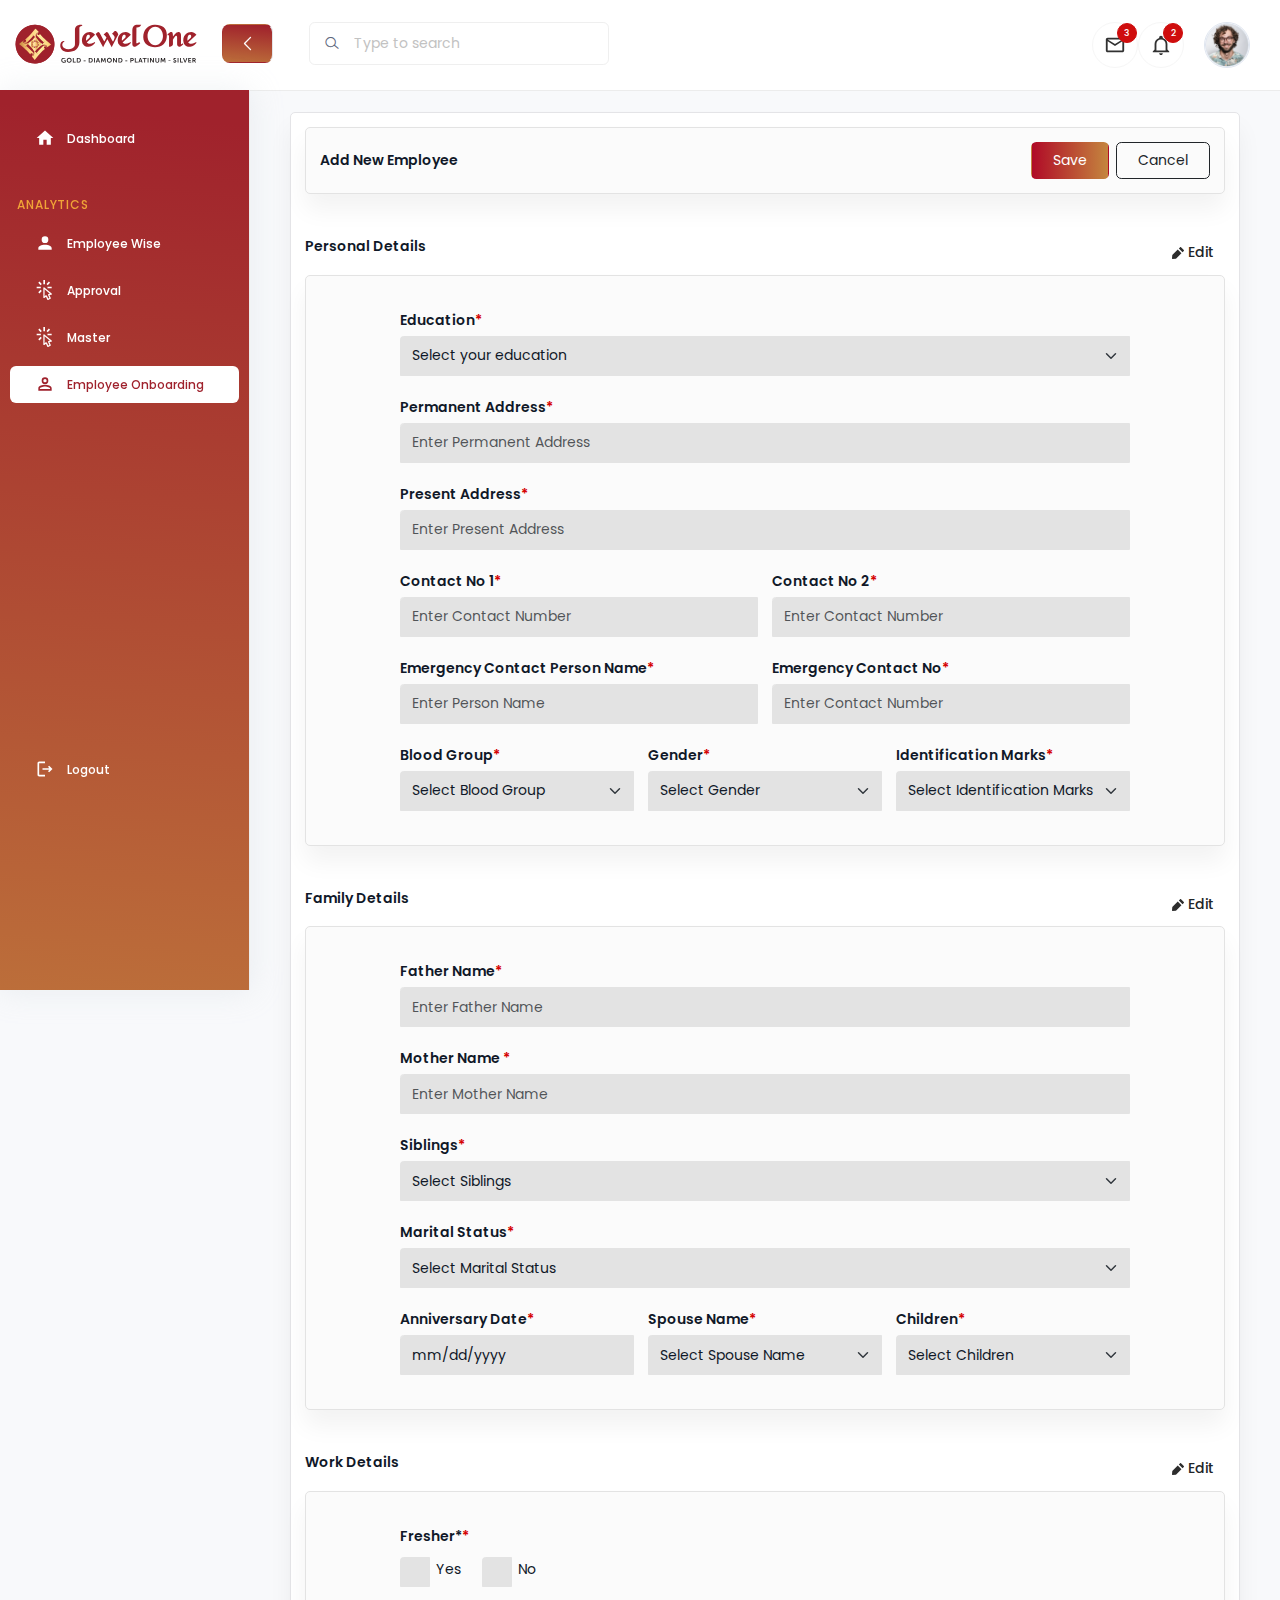
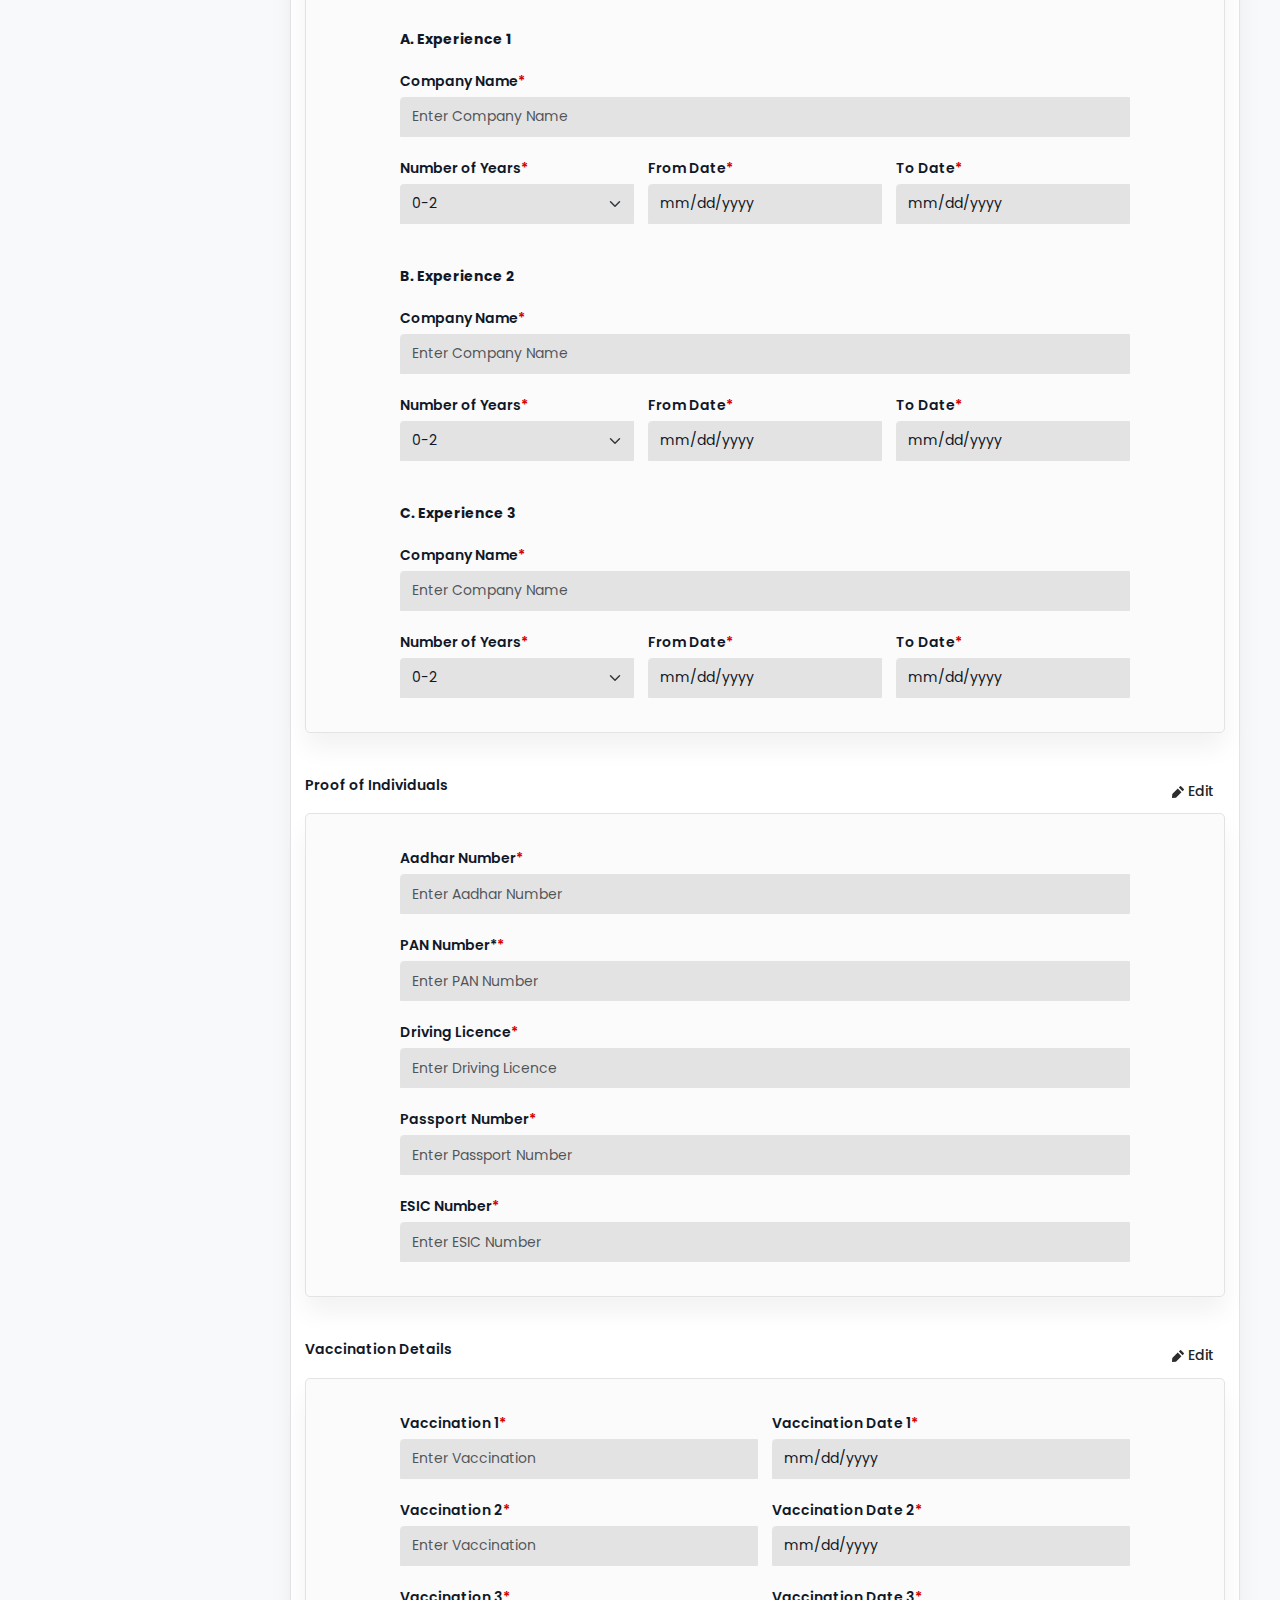
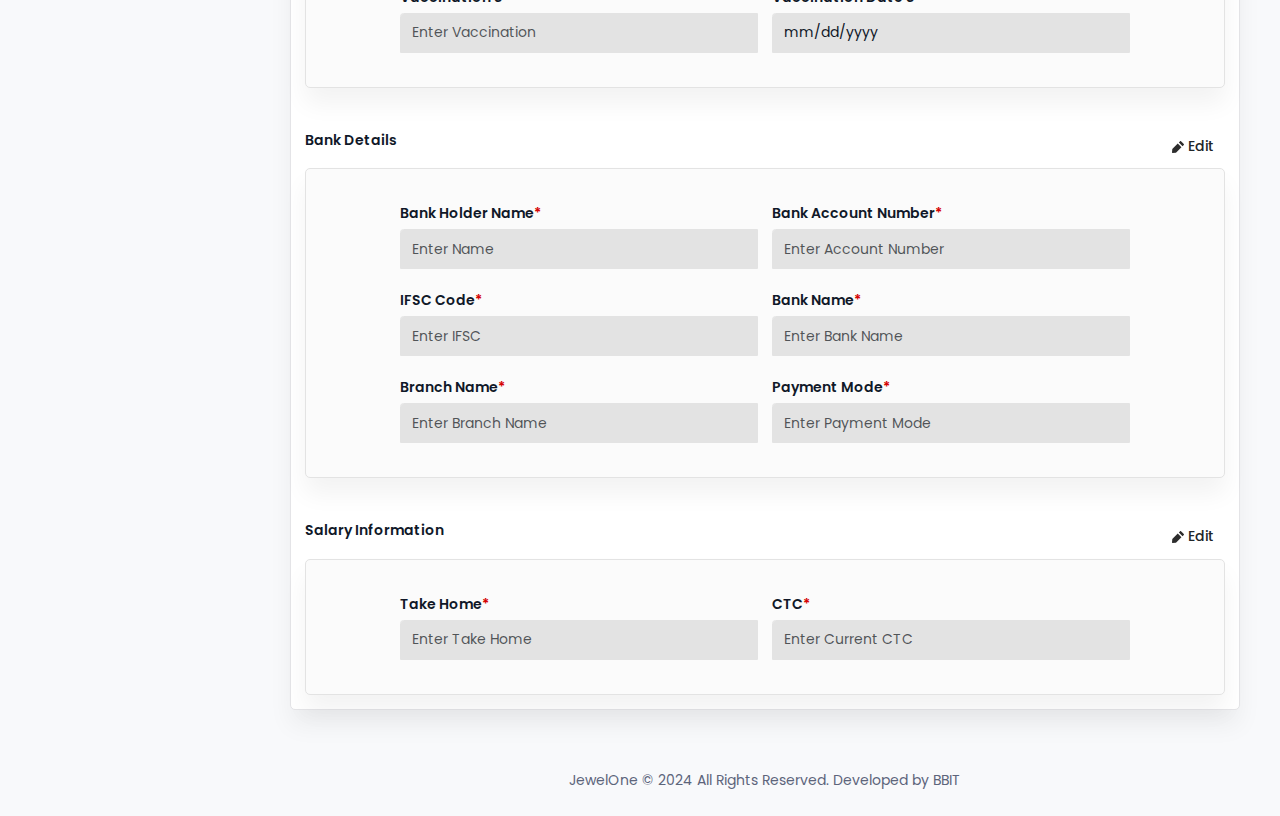
==== add-new-employee.html @ ff2cef88 "added new page" ====
<!DOCTYPE html>
<html lang="en">
  <head>
    <meta charset="UTF-8" />
    <meta http-equiv="X-UA-Compatible" content="IE=edge" />
    <meta name="viewport" content="width=device-width, initial-scale=1.0" />
    <link
      rel="shortcut icon"
      href="assets/images/favicon.svg"
      type="image/x-icon"
    />
    <title>Add New Employee | Attendance Dashboard</title>

    <!-- ========== All CSS files linkup ========= -->
    <link rel="stylesheet" href="assets/css/bootstrap.min.css" />
    <link
      rel="stylesheet"
      href="assets/css/lineicons.css"
      rel="stylesheet"
      type="text/css"
    />
    <link
      rel="stylesheet"
      href="assets/css/materialdesignicons.min.css"
      rel="stylesheet"
      type="text/css"
    />
    <link rel="stylesheet" href="assets/css/fullcalendar.css" />
    <link rel="stylesheet" href="assets/css/fullcalendar.css" />
    <link rel="stylesheet" href="assets/css/main.css" />
    <link rel="stylesheet" href="assets/css/custom.css" />
    <link
      rel="stylesheet"
      href="https://cdn.datatables.net/2.0.3/css/dataTables.dataTables.css"
    />
  </head>
  <body>
    <!-- ======== Preloader =========== -->
    <div id="preloader">
      <div class="spinner"></div>
    </div>
    <!-- ======== Preloader =========== -->

    <!-- ======== sidebar-nav start =========== -->
    <aside class="sidebar-nav-wrapper">
      <nav class="sidebar-nav">
        <ul>
          <li class="nav-item">
            <a href="index.html">
              <span class="icon">
                <svg
                  width="20"
                  height="20"
                  xmlns="http://www.w3.org/2000/svg"
                  viewBox="0 0 24 24"
                >
                  <title>home</title>
                  <path d="M10,20V14H14V20H19V12H22L12,3L2,12H5V20H10Z" />
                </svg>
              </span>
              <span class="text">Dashboard</span>
            </a>
          </li>

          <li class="nav-item">
            <span class="text ms-2 sidebar-link-text">Analytics</span>
          </li>

          <li class="nav-item">
            <a href="settings.html">
              <span class="icon">
                <svg
                  width="20"
                  height="20"
                  xmlns="http://www.w3.org/2000/svg"
                  viewBox="0 0 24 24"
                >
                  <title>account</title>
                  <path
                    d="M12,4A4,4 0 0,1 16,8A4,4 0 0,1 12,12A4,4 0 0,1 8,8A4,4 0 0,1 12,4M12,14C16.42,14 20,15.79 20,18V20H4V18C4,15.79 7.58,14 12,14Z"
                  />
                </svg>
              </span>
              <span class="text">Employee Wise</span>
            </a>
          </li>

          <li class="nav-item">
            <a href="analytics.html">
              <span class="icon">
                <svg
                  width="20"
                  height="20"
                  xmlns="http://www.w3.org/2000/svg"
                  viewBox="0 0 24 24"
                >
                  <title>cursor-default-click-outline</title>
                  <path
                    d="M11.5,11L17.88,16.37L17,16.55L16.36,16.67C15.73,16.8 15.37,17.5 15.65,18.07L15.92,18.65L17.28,21.59L15.86,22.25L14.5,19.32L14.24,18.74C13.97,18.15 13.22,17.97 12.72,18.38L12.21,18.78L11.5,19.35V11M10.76,8.69A0.76,0.76 0 0,0 10,9.45V20.9C10,21.32 10.34,21.66 10.76,21.66C10.95,21.66 11.11,21.6 11.24,21.5L13.15,19.95L14.81,23.57C14.94,23.84 15.21,24 15.5,24C15.61,24 15.72,24 15.83,23.92L18.59,22.64C18.97,22.46 19.15,22 18.95,21.63L17.28,18L19.69,17.55C19.85,17.5 20,17.43 20.12,17.29C20.39,16.97 20.35,16.5 20,16.21L11.26,8.86L11.25,8.87C11.12,8.76 10.95,8.69 10.76,8.69M15,10V8H20V10H15M13.83,4.76L16.66,1.93L18.07,3.34L15.24,6.17L13.83,4.76M10,0H12V5H10V0M3.93,14.66L6.76,11.83L8.17,13.24L5.34,16.07L3.93,14.66M3.93,3.34L5.34,1.93L8.17,4.76L6.76,6.17L3.93,3.34M7,10H2V8H7V10"
                  />
                </svg>
              </span>
              <span class="text">Approval</span>
            </a>
          </li>

          <li class="nav-item">
            <a href="analytics.html">
              <span class="icon">
                <svg
                  width="20"
                  height="20"
                  xmlns="http://www.w3.org/2000/svg"
                  viewBox="0 0 24 24"
                >
                  <title>cursor-default-click-outline</title>
                  <path
                    d="M11.5,11L17.88,16.37L17,16.55L16.36,16.67C15.73,16.8 15.37,17.5 15.65,18.07L15.92,18.65L17.28,21.59L15.86,22.25L14.5,19.32L14.24,18.74C13.97,18.15 13.22,17.97 12.72,18.38L12.21,18.78L11.5,19.35V11M10.76,8.69A0.76,0.76 0 0,0 10,9.45V20.9C10,21.32 10.34,21.66 10.76,21.66C10.95,21.66 11.11,21.6 11.24,21.5L13.15,19.95L14.81,23.57C14.94,23.84 15.21,24 15.5,24C15.61,24 15.72,24 15.83,23.92L18.59,22.64C18.97,22.46 19.15,22 18.95,21.63L17.28,18L19.69,17.55C19.85,17.5 20,17.43 20.12,17.29C20.39,16.97 20.35,16.5 20,16.21L11.26,8.86L11.25,8.87C11.12,8.76 10.95,8.69 10.76,8.69M15,10V8H20V10H15M13.83,4.76L16.66,1.93L18.07,3.34L15.24,6.17L13.83,4.76M10,0H12V5H10V0M3.93,14.66L6.76,11.83L8.17,13.24L5.34,16.07L3.93,14.66M3.93,3.34L5.34,1.93L8.17,4.76L6.76,6.17L3.93,3.34M7,10H2V8H7V10"
                  />
                </svg>
              </span>
              <span class="text">Master</span>
            </a>
          </li>

          <li class="nav-item active">
            <a href="index.html">
              <span class="icon">
                <svg
                  width="20"
                  height="20"
                  xmlns="http://www.w3.org/2000/svg"
                  viewBox="0 0 24 24"
                >
                  <title>account-outline</title>
                  <path
                    d="M12,4A4,4 0 0,1 16,8A4,4 0 0,1 12,12A4,4 0 0,1 8,8A4,4 0 0,1 12,4M12,6A2,2 0 0,0 10,8A2,2 0 0,0 12,10A2,2 0 0,0 14,8A2,2 0 0,0 12,6M12,13C14.67,13 20,14.33 20,17V20H4V17C4,14.33 9.33,13 12,13M12,14.9C9.03,14.9 5.9,16.36 5.9,17V18.1H18.1V17C18.1,16.36 14.97,14.9 12,14.9Z"
                  />
                </svg>
              </span>
              <span class="text">Employee Onboarding</span>
            </a>
          </li>
        </ul>

        <ul>
          <li class="nav-item">
            <a href="#">
              <span class="icon">
                <svg
                  width="20"
                  height="20"
                  xmlns="http://www.w3.org/2000/svg"
                  viewBox="0 0 24 24"
                >
                  <title>logout</title>
                  <path
                    d="M17 8L15.6 9.4L17.2 11H9V13H17.2L15.6 14.6L17 16L21 12L17 8M5 5H12V3H5C3.9 3 3 3.9 3 5V19C3 20.1 3.9 21 5 21H12V19H5V5Z"
                  />
                </svg>
              </span>
              <span class="text">Logout</span>
            </a>
          </li>
        </ul>
      </nav>
    </aside>

    <!-- ========== header start ========== -->
    <header class="header">
      <div class="container-fluid">
        <div class="row">
          <div class="col-lg-5 col-md-5 col-6">
            <div class="header-left d-flex gap-4 align-items-center">
              <div class="navbar-logo">
                <a href="index.html">
                  <img
                    width="190"
                    height="40"
                    src="assets/images/logo/jewelone-logo.svg"
                    alt="logo"
                  />
                </a>
              </div>
              <div class="menu-toggle-btn mr-15">
                <button id="menu-toggle" class="main-btn primary-btn btn-hover">
                  <i class="lni lni-chevron-left"></i>
                </button>
              </div>
              <div class="header-search d-none d-lg-flex">
                <form action="#">
                  <input type="text" placeholder="Type to search" />
                  <button><i class="lni lni-search-alt"></i></button>
                </form>
              </div>
            </div>
          </div>
          <div class="col-lg-7 col-md-7 col-6">
            <div class="header-right">
              <!-- message start -->
              <div class="header-message-box ml-15 d-none d-md-flex">
                <button
                  class="dropdown-toggle"
                  type="button"
                  id="message"
                  data-bs-toggle="dropdown"
                  aria-expanded="false"
                >
                  <svg
                    width="22"
                    height="22"
                    xmlns="http://www.w3.org/2000/svg"
                    viewBox="0 0 24 24"
                  >
                    <title>email-outline</title>
                    <path
                      d="M22 6C22 4.9 21.1 4 20 4H4C2.9 4 2 4.9 2 6V18C2 19.1 2.9 20 4 20H20C21.1 20 22 19.1 22 18V6M20 6L12 11L4 6H20M20 18H4V8L12 13L20 8V18Z"
                    />
                  </svg>

                  <span>3</span>
                </button>
                <ul
                  class="dropdown-menu dropdown-menu-end"
                  aria-labelledby="message"
                >
                  <li>
                    <a href="#0">
                      <div class="image">
                        <img src="assets/images/lead/lead-5.png" alt="" />
                      </div>
                      <div class="content">
                        <h6>Jacob Jones</h6>
                        <p>Hey!I can across your profile and ...</p>
                        <span>10 mins ago</span>
                      </div>
                    </a>
                  </li>
                  <li>
                    <a href="#0">
                      <div class="image">
                        <img src="assets/images/lead/lead-3.png" alt="" />
                      </div>
                      <div class="content">
                        <h6>John Doe</h6>
                        <p>Would you mind please checking out</p>
                        <span>12 mins ago</span>
                      </div>
                    </a>
                  </li>
                  <li>
                    <a href="#0">
                      <div class="image">
                        <img src="assets/images/lead/lead-2.png" alt="" />
                      </div>
                      <div class="content">
                        <h6>Anee Lee</h6>
                        <p>Hey! are you available for freelance?</p>
                        <span>1h ago</span>
                      </div>
                    </a>
                  </li>
                </ul>
              </div>
              <!-- message end -->

              <!-- notification start -->
              <div class="notification-box d-none d-md-flex">
                <button
                  class="dropdown-toggle"
                  type="button"
                  id="notification"
                  data-bs-toggle="dropdown"
                  aria-expanded="false"
                >
                  <svg
                    width="22"
                    height="22"
                    xmlns="http://www.w3.org/2000/svg"
                    viewBox="0 0 24 24"
                  >
                    <title>bell-outline</title>
                    <path
                      d="M10 21H14C14 22.1 13.1 23 12 23S10 22.1 10 21M21 19V20H3V19L5 17V11C5 7.9 7 5.2 10 4.3V4C10 2.9 10.9 2 12 2S14 2.9 14 4V4.3C17 5.2 19 7.9 19 11V17L21 19M17 11C17 8.2 14.8 6 12 6S7 8.2 7 11V18H17V11Z"
                    />
                  </svg>
                  <span>2</span>
                </button>
                <ul
                  class="dropdown-menu dropdown-menu-end"
                  aria-labelledby="notification"
                >
                  <li>
                    <a href="#0">
                      <div class="image">
                        <img src="assets/images/lead/lead-6.png" alt="" />
                      </div>
                      <div class="content">
                        <h6>
                          John Doe
                          <span class="text-regular">
                            comment on a product.
                          </span>
                        </h6>
                        <p>
                          Lorem ipsum dolor sit amet, consect etur adipiscing
                          elit Vivamus tortor.
                        </p>
                        <span>10 mins ago</span>
                      </div>
                    </a>
                  </li>
                  <li>
                    <a href="#0">
                      <div class="image">
                        <img src="assets/images/lead/lead-1.png" alt="" />
                      </div>
                      <div class="content">
                        <h6>
                          Jonathon
                          <span class="text-regular"> like on a product. </span>
                        </h6>
                        <p>
                          Lorem ipsum dolor sit amet, consect etur adipiscing
                          elit Vivamus tortor.
                        </p>
                        <span>10 mins ago</span>
                      </div>
                    </a>
                  </li>
                </ul>
              </div>
              <!-- notification end -->

              <!-- <div class="align-self-center ml-15 header-border d-none d-md-flex">
                <div class="header_company-name">Company name <span>
                  <svg xmlns="http://www.w3.org/2000/svg" width="6" height="10" viewBox="0 0 6 10" fill="none">
                    <path d="M5.64055 5.91202C5.75049 5.81567 5.8412 5.68135 5.90409 5.52177C5.96699 5.36218 6 5.1826 6 5C6 4.8174 5.96699 4.63782 5.90409 4.47823C5.8412 4.31865 5.75049 4.18433 5.64055 4.08798L1.16739 0.162835C1.05208 0.0615387 0.919721 0.00545975 0.78394 0.000379528C0.648159 -0.00469974 0.513875 0.0414037 0.39493 0.133937C0.275986 0.22647 0.176685 0.362085 0.107265 0.526802C0.0378447 0.691518 0.000817343 0.879375 -3.90299e-07 1.07101L-4.68151e-08 8.929C0.000817703 9.12063 0.0378451 9.30848 0.107265 9.4732C0.176685 9.63792 0.275986 9.77353 0.394931 9.86606C0.513875 9.9586 0.64816 10.0047 0.78394 9.99962C0.919721 9.99454 1.05208 9.93846 1.16739 9.83717L5.64055 5.91202Z" fill="#313131"/>
                  </svg>
                </span></div>
              </div> -->

              <!-- profile start -->
              <div class="profile-box ml-15">
                <button
                  class="dropdown-toggle bg-transparent border-0"
                  type="button"
                  id="profile"
                  data-bs-toggle="dropdown"
                  aria-expanded="false"
                >
                  <div class="profile-info">
                    <div class="info">
                      <div class="image">
                        <img
                          src="assets/images/profile/profile-image.png"
                          alt=""
                        />
                      </div>
                      <!-- <div>
                        <h6 class="fw-semibold">Vishnu prasath</h6>
                        <p>Admin</p>
                      </div> -->
                    </div>
                  </div>
                </button>
                <ul
                  class="dropdown-menu dropdown-menu-end"
                  aria-labelledby="profile"
                >
                  <li>
                    <div class="author-info flex items-center !p-1">
                      <div class="image">
                        <img
                          src="assets/images/profile/profile-image.png"
                          alt="image"
                        />
                      </div>
                      <div class="content">
                        <h4 class="text-sm">Vishnu prasath</h4>
                        <a
                          class="text-black/40 dark:text-white/40 hover:text-black dark:hover:text-white text-xs"
                          href="#"
                          >email@gmail.com</a
                        >
                      </div>
                    </div>
                  </li>
                  <li class="divider"></li>
                  <li>
                    <a href="#0"> <i class="lni lni-user"></i> View Profile </a>
                  </li>
                  <li>
                    <a href="#0">
                      <i class="lni lni-alarm"></i> Notifications
                    </a>
                  </li>
                  <li>
                    <a href="#0"> <i class="lni lni-inbox"></i> Messages </a>
                  </li>
                  <li>
                    <a href="#0"> <i class="lni lni-cog"></i> Settings </a>
                  </li>
                  <li class="divider"></li>
                  <li>
                    <a href="#0"> <i class="lni lni-exit"></i> Sign Out </a>
                  </li>
                </ul>
              </div>
              <!-- profile end -->
            </div>
          </div>
        </div>
      </div>
    </header>
    <!-- ========== header end ========== -->

    <div class="overlay"></div>
    <!-- ======== sidebar-nav end =========== -->

    <!-- ======== main-wrapper start =========== -->
    <main class="main-wrapper">
      <!-- ========== section start ========== -->
      <section class="section">
        <div class="container-fluid py-4 employee-onboarding">
          <div class="col-12">
            <div class="card">
              <div class="card-body">
                <div class="row g-5">
                  <div class="col-12">
                    <div class="card">
                      <div
                        class="card-body d-flex gap-2 align-items-center justify-content-between flex-wrap"
                      >
                        <div class="fw-semibold">Add New Employee</div>

                        <div class="d-flex gap-2">
                          <button
                            class="btn text-white px-4 py-2"
                            style="
                              background: linear-gradient(
                                270.76deg,
                                #c4843e 1.46%,
                                #b00a27 100.2%
                              );
                            "
                          >
                            Save
                          </button>
                          <button class="btn btn-outline-dark px-4 py-2">
                            Cancel
                          </button>
                        </div>
                      </div>
                    </div>
                  </div>

                  <div class="col-12" id="personal-details">
                    <div class="d-flex justify-content-between">
                      <label class="mb-2 fw-semibold">Personal Details</label>
                      <div>
                        <button class="btn fw-medium edit-btn">
                          <svg
                            width="12"
                            height="12"
                            viewBox="0 0 14 14"
                            fill="none"
                            xmlns="http://www.w3.org/2000/svg"
                          >
                            <path
                              d="M0.613296 9.08195C0.435577 9.25967 0.336844 9.47688 0.317097 9.71384L0.0011519 13.5052C-0.0185947 13.7816 0.218364 14.0186 0.494817 13.9988L4.28616 13.6829C4.52312 13.6632 4.76008 13.5644 4.91805 13.3867L11 7.30476L6.71499 3L0.613296 9.08195Z"
                              fill="#2D2D2D"
                            />
                            <path
                              d="M13.7812 3.49548L10.517 0.221857C10.222 -0.0739523 9.76975 -0.0739523 9.47479 0.221857L8 1.7009L12.2867 6L13.7615 4.52095C14.0761 4.24486 14.0761 3.77157 13.7812 3.49548Z"
                              fill="#2D2D2D"
                            />
                          </svg>
                          Edit
                        </button>
                      </div>
                    </div>
                    <div class="card input-card">
                      <div class="card-body">
                        <div class="row gy-4 gx-2 gx-lg-3">
                          <div class="col-12">
                            <label class="fw-semibold"
                              >Education<span class="text-danger"
                                >*</span
                              ></label
                            >
                            <div>
                              <select
                                disabled
                                class="form-select"
                                name=""
                                id=""
                              >
                                <option value="">Select your education</option>
                                <option value="1">1</option>
                                <option value="2">2</option>
                                <option value="3">3</option>
                              </select>
                            </div>
                          </div>
                          <div class="col-12">
                            <label class="fw-semibold"
                              >Permanent Address<span class="text-danger"
                                >*</span
                              ></label
                            >
                            <div>
                              <input
                                disabled
                                type="text"
                                class="form-control"
                                placeholder="Enter Permanent Address"
                                name=""
                                id=""
                              />
                            </div>
                          </div>

                          <div class="col-12">
                            <label class="fw-semibold"
                              >Present Address<span class="text-danger"
                                >*</span
                              ></label
                            >
                            <div>
                              <input
                                disabled
                                type="text"
                                class="form-control"
                                placeholder="Enter Present Address"
                                name=""
                                id=""
                              />
                            </div>
                          </div>

                          <div class="col-12 col-md-6">
                            <label class="fw-semibold"
                              >Contact No 1<span class="text-danger"
                                >*</span
                              ></label
                            >
                            <div>
                              <input
                                disabled
                                type="text"
                                class="form-control"
                                placeholder="Enter Contact Number"
                                name=""
                                id=""
                              />
                            </div>
                          </div>
                          <div class="col-12 col-md-6">
                            <label class="fw-semibold"
                              >Contact No 2<span class="text-danger"
                                >*</span
                              ></label
                            >
                            <div>
                              <input
                                disabled
                                type="text"
                                class="form-control"
                                placeholder="Enter Contact Number"
                                name=""
                                id=""
                              />
                            </div>
                          </div>

                          <div class="col-12 col-md-6">
                            <label class="fw-semibold"
                              >Emergency Contact Person Name<span
                                class="text-danger"
                                >*</span
                              ></label
                            >
                            <div>
                              <input
                                disabled
                                type="text"
                                class="form-control"
                                placeholder="Enter Person Name"
                                name=""
                                id=""
                              />
                            </div>
                          </div>
                          <div class="col-12 col-md-6">
                            <label class="fw-semibold"
                              >Emergency Contact No<span class="text-danger"
                                >*</span
                              ></label
                            >
                            <div>
                              <input
                                disabled
                                type="text"
                                class="form-control"
                                placeholder="Enter Contact Number"
                                name=""
                                id=""
                              />
                            </div>
                          </div>

                          <div class="col-12 col-md-4">
                            <label class="fw-semibold"
                              >Blood Group<span class="text-danger"
                                >*</span
                              ></label
                            >
                            <div>
                              <select
                                disabled
                                class="form-select"
                                name=""
                                id=""
                              >
                                <option value="">Select Blood Group</option>
                                <option value="1">1</option>
                                <option value="2">2</option>
                                <option value="3">3</option>
                              </select>
                            </div>
                          </div>

                          <div class="col-12 col-md-4">
                            <label class="fw-semibold"
                              >Gender<span class="text-danger">*</span></label
                            >
                            <div>
                              <select
                                disabled
                                class="form-select"
                                name=""
                                id=""
                              >
                                <option value="">Select Gender</option>
                                <option value="1">1</option>
                                <option value="2">2</option>
                                <option value="3">3</option>
                              </select>
                            </div>
                          </div>

                          <div class="col-12 col-md-4">
                            <label class="fw-semibold"
                              >Identification Marks<span class="text-danger"
                                >*</span
                              ></label
                            >
                            <div>
                              <select
                                disabled
                                class="form-select"
                                name=""
                                id=""
                              >
                                <option value="">
                                  Select Identification Marks
                                </option>
                                <option value="1">1</option>
                                <option value="2">2</option>
                                <option value="3">3</option>
                              </select>
                            </div>
                          </div>
                        </div>
                      </div>
                    </div>
                  </div>

                  <div class="col-12" id="family-details">
                    <div class="d-flex justify-content-between">
                      <label class="mb-2 fw-semibold">Family Details</label>
                      <div>
                        <button class="btn fw-medium edit-btn">
                          <svg
                            width="12"
                            height="12"
                            viewBox="0 0 14 14"
                            fill="none"
                            xmlns="http://www.w3.org/2000/svg"
                          >
                            <path
                              d="M0.613296 9.08195C0.435577 9.25967 0.336844 9.47688 0.317097 9.71384L0.0011519 13.5052C-0.0185947 13.7816 0.218364 14.0186 0.494817 13.9988L4.28616 13.6829C4.52312 13.6632 4.76008 13.5644 4.91805 13.3867L11 7.30476L6.71499 3L0.613296 9.08195Z"
                              fill="#2D2D2D"
                            />
                            <path
                              d="M13.7812 3.49548L10.517 0.221857C10.222 -0.0739523 9.76975 -0.0739523 9.47479 0.221857L8 1.7009L12.2867 6L13.7615 4.52095C14.0761 4.24486 14.0761 3.77157 13.7812 3.49548Z"
                              fill="#2D2D2D"
                            />
                          </svg>
                          Edit
                        </button>
                      </div>
                    </div>
                    <div class="card input-card">
                      <div class="card-body">
                        <div class="row gy-4 gx-2 gx-lg-3">
                          <div class="col-12">
                            <label class="fw-semibold"
                              >Father Name<span class="text-danger"
                                >*</span
                              ></label
                            >
                            <div>
                              <input
                                disabled
                                type="text"
                                class="form-control"
                                placeholder="Enter Father Name"
                                name=""
                                id=""
                              />
                            </div>
                          </div>
                          <div class="col-12">
                            <label class="fw-semibold"
                              >Mother Name
                              <span class="text-danger">*</span></label
                            >
                            <div>
                              <input
                                disabled
                                type="text"
                                class="form-control"
                                placeholder="Enter Mother Name"
                                name=""
                                id=""
                              />
                            </div>
                          </div>

                          <div class="col-12">
                            <label class="fw-semibold"
                              >Siblings<span class="text-danger">*</span></label
                            >
                            <div>
                              <select
                                disabled
                                class="form-select"
                                name=""
                                id=""
                              >
                                <option value="">Select Siblings</option>
                                <option value="1">1</option>
                                <option value="2">2</option>
                                <option value="3">3</option>
                              </select>
                            </div>
                          </div>
                          <div class="col-12">
                            <label class="fw-semibold"
                              >Marital Status<span class="text-danger"
                                >*</span
                              ></label
                            >
                            <div>
                              <select
                                disabled
                                class="form-select"
                                name=""
                                id=""
                              >
                                <option value="">Select Marital Status</option>
                                <option value="1">1</option>
                                <option value="2">2</option>
                                <option value="3">3</option>
                              </select>
                            </div>
                          </div>

                          <div class="col-12 col-md-4">
                            <label class="fw-semibold"
                              >Anniversary Date<span class="text-danger"
                                >*</span
                              ></label
                            >
                            <div>
                              <input
                                type="date"
                                class="form-control"
                                disabled
                                name=""
                                id=""
                              />
                            </div>
                          </div>

                          <div class="col-12 col-md-4">
                            <label class="fw-semibold"
                              >Spouse Name<span class="text-danger"
                                >*</span
                              ></label
                            >
                            <div>
                              <select
                                disabled
                                class="form-select"
                                name=""
                                id=""
                              >
                                <option value="">Select Spouse Name</option>
                                <option value="1">1</option>
                                <option value="2">2</option>
                                <option value="3">3</option>
                              </select>
                            </div>
                          </div>

                          <div class="col-12 col-md-4">
                            <label class="fw-semibold"
                              >Children<span class="text-danger">*</span></label
                            >
                            <div>
                              <select
                                disabled
                                class="form-select"
                                name=""
                                id=""
                              >
                                <option value="">Select Children</option>
                                <option value="1">1</option>
                                <option value="2">2</option>
                                <option value="3">3</option>
                              </select>
                            </div>
                          </div>
                        </div>
                      </div>
                    </div>
                  </div>

                  <div class="col-12" id="work-details">
                    <div class="d-flex justify-content-between">
                      <label class="mb-2 fw-semibold">Work Details</label>
                      <div>
                        <button class="btn fw-medium edit-btn">
                          <svg
                            width="12"
                            height="12"
                            viewBox="0 0 14 14"
                            fill="none"
                            xmlns="http://www.w3.org/2000/svg"
                          >
                            <path
                              d="M0.613296 9.08195C0.435577 9.25967 0.336844 9.47688 0.317097 9.71384L0.0011519 13.5052C-0.0185947 13.7816 0.218364 14.0186 0.494817 13.9988L4.28616 13.6829C4.52312 13.6632 4.76008 13.5644 4.91805 13.3867L11 7.30476L6.71499 3L0.613296 9.08195Z"
                              fill="#2D2D2D"
                            />
                            <path
                              d="M13.7812 3.49548L10.517 0.221857C10.222 -0.0739523 9.76975 -0.0739523 9.47479 0.221857L8 1.7009L12.2867 6L13.7615 4.52095C14.0761 4.24486 14.0761 3.77157 13.7812 3.49548Z"
                              fill="#2D2D2D"
                            />
                          </svg>
                          Edit
                        </button>
                      </div>
                    </div>
                    <div class="card input-card">
                      <div class="card-body">
                        <div class="row gy-4 gx-2 gx-lg-3">
                          <div class="col-12">
                            <label class="fw-semibold"
                              >Fresher*<span class="text-danger">*</span></label
                            >
                            <div class="d-flex gap-4 align-items-center">
                              <div class="form-check mb-0">
                                <input
                                  disabled
                                  class="form-check-input"
                                  type="checkbox"
                                  id="fresher-yes"
                                  value="yes"
                                />
                                <label
                                  class="form-check-label"
                                  for="fresher-yes"
                                  >Yes</label
                                >
                              </div>
                              <div class="form-check mb-0">
                                <input
                                  disabled
                                  class="form-check-input"
                                  type="checkbox"
                                  id="fresher-no"
                                  value="no"
                                />
                                <label class="form-check-label" for="fresher-no"
                                  >No</label
                                >
                              </div>
                            </div>
                          </div>

                          <div class="col-12 mt-5">
                            <div class="fs-6 fw-bold">A. Experience 1</div>
                          </div>
                          <div class="col-12">
                            <label class="fw-semibold"
                              >Company Name<span class="text-danger"
                                >*</span
                              ></label
                            >
                            <div>
                              <input
                                disabled
                                type="text"
                                class="form-control"
                                placeholder="Enter Company Name"
                                name=""
                                id=""
                              />
                            </div>
                          </div>

                          <div class="col-12 col-md-4">
                            <label class="fw-semibold"
                              >Number of Years<span class="text-danger"
                                >*</span
                              ></label
                            >
                            <div>
                              <select
                                disabled
                                class="form-select"
                                name=""
                                id=""
                              >
                                <option value="0-2">0-2</option>
                                <option value="2">2</option>
                                <option value="3">3</option>
                              </select>
                            </div>
                          </div>

                          <div class="col-12 col-md-4">
                            <label class="fw-semibold"
                              >From Date<span class="text-danger"
                                >*</span
                              ></label
                            >
                            <div>
                              <input
                                type="date"
                                class="form-control"
                                disabled
                                name=""
                                id=""
                              />
                            </div>
                          </div>

                          <div class="col-12 col-md-4">
                            <label class="fw-semibold"
                              >To Date<span class="text-danger">*</span></label
                            >
                            <div>
                              <input
                                type="date"
                                class="form-control"
                                disabled
                                name=""
                                id=""
                              />
                            </div>
                          </div>

                          <div class="col-12 mt-5">
                            <div class="fs-6 fw-bold">B. Experience 2</div>
                          </div>
                          <div class="col-12">
                            <label class="fw-semibold"
                              >Company Name<span class="text-danger"
                                >*</span
                              ></label
                            >
                            <div>
                              <input
                                disabled
                                type="text"
                                class="form-control"
                                placeholder="Enter Company Name"
                                name=""
                                id=""
                              />
                            </div>
                          </div>

                          <div class="col-12 col-md-4">
                            <label class="fw-semibold"
                              >Number of Years<span class="text-danger"
                                >*</span
                              ></label
                            >
                            <div>
                              <select
                                disabled
                                class="form-select"
                                name=""
                                id=""
                              >
                                <option value="0-2">0-2</option>
                                <option value="2">2</option>
                                <option value="3">3</option>
                              </select>
                            </div>
                          </div>

                          <div class="col-12 col-md-4">
                            <label class="fw-semibold"
                              >From Date<span class="text-danger"
                                >*</span
                              ></label
                            >
                            <div>
                              <input
                                type="date"
                                class="form-control"
                                disabled
                                name=""
                                id=""
                              />
                            </div>
                          </div>

                          <div class="col-12 col-md-4">
                            <label class="fw-semibold"
                              >To Date<span class="text-danger">*</span></label
                            >
                            <div>
                              <input
                                type="date"
                                class="form-control"
                                disabled
                                name=""
                                id=""
                              />
                            </div>
                          </div>

                          <div class="col-12 mt-5">
                            <div class="fs-6 fw-bold">C. Experience 3</div>
                          </div>
                          <div class="col-12">
                            <label class="fw-semibold"
                              >Company Name<span class="text-danger"
                                >*</span
                              ></label
                            >
                            <div>
                              <input
                                disabled
                                type="text"
                                class="form-control"
                                placeholder="Enter Company Name"
                                name=""
                                id=""
                              />
                            </div>
                          </div>

                          <div class="col-12 col-md-4">
                            <label class="fw-semibold"
                              >Number of Years<span class="text-danger"
                                >*</span
                              ></label
                            >
                            <div>
                              <select
                                disabled
                                class="form-select"
                                name=""
                                id=""
                              >
                                <option value="0-2">0-2</option>
                                <option value="2">2</option>
                                <option value="3">3</option>
                              </select>
                            </div>
                          </div>

                          <div class="col-12 col-md-4">
                            <label class="fw-semibold"
                              >From Date<span class="text-danger"
                                >*</span
                              ></label
                            >
                            <div>
                              <input
                                type="date"
                                class="form-control"
                                disabled
                                name=""
                                id=""
                              />
                            </div>
                          </div>

                          <div class="col-12 col-md-4">
                            <label class="fw-semibold"
                              >To Date<span class="text-danger">*</span></label
                            >
                            <div>
                              <input
                                type="date"
                                class="form-control"
                                disabled
                                name=""
                                id=""
                              />
                            </div>
                          </div>
                        </div>
                      </div>
                    </div>
                  </div>

                  <div class="col-12" id="proofof-individuals">
                    <div class="d-flex justify-content-between">
                      <label class="mb-2 fw-semibold"
                        >Proof of Individuals</label
                      >
                      <div>
                        <button class="btn fw-medium edit-btn">
                          <svg
                            width="12"
                            height="12"
                            viewBox="0 0 14 14"
                            fill="none"
                            xmlns="http://www.w3.org/2000/svg"
                          >
                            <path
                              d="M0.613296 9.08195C0.435577 9.25967 0.336844 9.47688 0.317097 9.71384L0.0011519 13.5052C-0.0185947 13.7816 0.218364 14.0186 0.494817 13.9988L4.28616 13.6829C4.52312 13.6632 4.76008 13.5644 4.91805 13.3867L11 7.30476L6.71499 3L0.613296 9.08195Z"
                              fill="#2D2D2D"
                            />
                            <path
                              d="M13.7812 3.49548L10.517 0.221857C10.222 -0.0739523 9.76975 -0.0739523 9.47479 0.221857L8 1.7009L12.2867 6L13.7615 4.52095C14.0761 4.24486 14.0761 3.77157 13.7812 3.49548Z"
                              fill="#2D2D2D"
                            />
                          </svg>
                          Edit
                        </button>
                      </div>
                    </div>
                    <div class="card input-card">
                      <div class="card-body">
                        <div class="row gy-4 gx-2 gx-lg-3">
                            <div class="col-12">
                                <label class="fw-semibold"
                                  >Aadhar Number<span class="text-danger"
                                    >*</span
                                  ></label
                                >
                                <div>
                                  <input
                                    disabled
                                    type="text"
                                    class="form-control"
                                    placeholder="Enter Aadhar Number"
                                    name=""
                                    id=""
                                  />
                                </div>
                              </div>

                              <div class="col-12">
                                <label class="fw-semibold"
                                  >PAN Number*<span class="text-danger"
                                    >*</span
                                  ></label
                                >
                                <div>
                                  <input
                                    disabled
                                    type="text"
                                    class="form-control"
                                    placeholder="Enter PAN Number"
                                    name=""
                                    id=""
                                  />
                                </div>
                              </div>


                              <div class="col-12">
                                <label class="fw-semibold"
                                  >Driving Licence<span class="text-danger"
                                    >*</span
                                  ></label
                                >
                                <div>
                                  <input
                                    disabled
                                    type="text"
                                    class="form-control"
                                    placeholder="Enter Driving Licence"
                                    name=""
                                    id=""
                                  />
                                </div>
                              </div>


                              <div class="col-12">
                                <label class="fw-semibold"
                                  >Passport Number<span class="text-danger"
                                    >*</span
                                  ></label
                                >
                                <div>
                                  <input
                                    disabled
                                    type="text"
                                    class="form-control"
                                    placeholder="Enter Passport Number"
                                    name=""
                                    id=""
                                  />
                                </div>
                              </div>


                              <div class="col-12">
                                <label class="fw-semibold"
                                  >ESIC Number<span class="text-danger"
                                    >*</span
                                  ></label
                                >
                                <div>
                                  <input
                                    disabled
                                    type="text"
                                    class="form-control"
                                    placeholder="Enter ESIC Number"
                                    name=""
                                    id=""
                                  />
                                </div>
                              </div>

                         
                        </div>
                      </div>
                    </div>
                  </div>







                  <div class="col-12" id="Vaccination-details">
                    <div class="d-flex justify-content-between">
                      <label class="mb-2 fw-semibold"
                        >Vaccination Details</label
                      >
                      <div>
                        <button class="btn fw-medium edit-btn">
                          <svg
                            width="12"
                            height="12"
                            viewBox="0 0 14 14"
                            fill="none"
                            xmlns="http://www.w3.org/2000/svg"
                          >
                            <path
                              d="M0.613296 9.08195C0.435577 9.25967 0.336844 9.47688 0.317097 9.71384L0.0011519 13.5052C-0.0185947 13.7816 0.218364 14.0186 0.494817 13.9988L4.28616 13.6829C4.52312 13.6632 4.76008 13.5644 4.91805 13.3867L11 7.30476L6.71499 3L0.613296 9.08195Z"
                              fill="#2D2D2D"
                            />
                            <path
                              d="M13.7812 3.49548L10.517 0.221857C10.222 -0.0739523 9.76975 -0.0739523 9.47479 0.221857L8 1.7009L12.2867 6L13.7615 4.52095C14.0761 4.24486 14.0761 3.77157 13.7812 3.49548Z"
                              fill="#2D2D2D"
                            />
                          </svg>
                          Edit
                        </button>
                      </div>
                    </div>
                    <div class="card input-card">
                      <div class="card-body">
                        <div class="row gy-4 gx-2 gx-lg-3">

                                <div class="col-12 col-md-6">
                                <label class="fw-semibold"
                                  >Vaccination 1<span class="text-danger"
                                    >*</span
                                  ></label
                                >
                                <div>
                                  <input
                                    disabled
                                    type="text"
                                    class="form-control"
                                    placeholder="Enter Vaccination"
                                    name=""
                                    id=""
                                  />
                                </div>
                              </div>

                              <div class="col-12 col-md-6">
                                <label class="fw-semibold"
                                  >Vaccination Date 1<span class="text-danger"
                                    >*</span
                                  ></label
                                >
                                <div>
                                  <input
                                    disabled
                                    type="date"
                                    class="form-control"
                                    name=""
                                    id=""
                                  />
                                </div>
                              </div>



                              <div class="col-12 col-md-6">
                                <label class="fw-semibold"
                                  >Vaccination 2<span class="text-danger"
                                    >*</span
                                  ></label
                                >
                                <div>
                                  <input
                                    disabled
                                    type="text"
                                    class="form-control"
                                    placeholder="Enter Vaccination"
                                    name=""
                                    id=""
                                  />
                                </div>
                              </div>

                              <div class="col-12 col-md-6">
                                <label class="fw-semibold"
                                  >Vaccination Date 2<span class="text-danger"
                                    >*</span
                                  ></label
                                >
                                <div>
                                  <input
                                    disabled
                                    type="date"
                                    class="form-control"
                                    name=""
                                    id=""
                                  />
                                </div>
                              </div>



                              <div class="col-12 col-md-6">
                                <label class="fw-semibold"
                                  >Vaccination 3<span class="text-danger"
                                    >*</span
                                  ></label
                                >
                                <div>
                                  <input
                                    disabled
                                    type="text"
                                    class="form-control"
                                    placeholder="Enter Vaccination"
                                    name=""
                                    id=""
                                  />
                                </div>
                              </div>

                              <div class="col-12 col-md-6">
                                <label class="fw-semibold"
                                  >Vaccination Date 3<span class="text-danger"
                                    >*</span
                                  ></label
                                >
                                <div>
                                  <input
                                    disabled
                                    type="date"
                                    class="form-control"
                                    name=""
                                    id=""
                                  />
                                </div>
                              </div>


                        

                         
                        </div>
                      </div>
                    </div>
                  </div>



                  <div class="col-12" id="bank-details">
                    <div class="d-flex justify-content-between">
                      <label class="mb-2 fw-semibold"
                        >Bank Details</label
                      >
                      <div>
                        <button class="btn fw-medium edit-btn">
                          <svg
                            width="12"
                            height="12"
                            viewBox="0 0 14 14"
                            fill="none"
                            xmlns="http://www.w3.org/2000/svg"
                          >
                            <path
                              d="M0.613296 9.08195C0.435577 9.25967 0.336844 9.47688 0.317097 9.71384L0.0011519 13.5052C-0.0185947 13.7816 0.218364 14.0186 0.494817 13.9988L4.28616 13.6829C4.52312 13.6632 4.76008 13.5644 4.91805 13.3867L11 7.30476L6.71499 3L0.613296 9.08195Z"
                              fill="#2D2D2D"
                            />
                            <path
                              d="M13.7812 3.49548L10.517 0.221857C10.222 -0.0739523 9.76975 -0.0739523 9.47479 0.221857L8 1.7009L12.2867 6L13.7615 4.52095C14.0761 4.24486 14.0761 3.77157 13.7812 3.49548Z"
                              fill="#2D2D2D"
                            />
                          </svg>
                          Edit
                        </button>
                      </div>
                    </div>
                    <div class="card input-card">
                      <div class="card-body">
                        <div class="row gy-4 gx-2 gx-lg-3">

                                <div class="col-12 col-md-6">
                                <label class="fw-semibold"
                                  >Bank Holder Name<span class="text-danger"
                                    >*</span
                                  ></label
                                >
                                <div>
                                  <input
                                    disabled
                                    type="text"
                                    class="form-control"
                                    placeholder="Enter Name"
                                    name=""
                                    id=""
                                  />
                                </div>
                              </div>


                              <div class="col-12 col-md-6">
                                <label class="fw-semibold"
                                  >Bank Account Number<span class="text-danger"
                                    >*</span
                                  ></label
                                >
                                <div>
                                  <input
                                    disabled
                                    type="text"
                                    class="form-control"
                                    placeholder="Enter Account Number"
                                    name=""
                                    id=""
                                  />
                                </div>
                              </div>


                              <div class="col-12 col-md-6">
                                <label class="fw-semibold"
                                  >IFSC Code<span class="text-danger"
                                    >*</span
                                  ></label
                                >
                                <div>
                                  <input
                                    disabled
                                    type="text"
                                    class="form-control"
                                    placeholder="Enter IFSC"
                                    name=""
                                    id=""
                                  />
                                </div>
                              </div>


                              <div class="col-12 col-md-6">
                                <label class="fw-semibold"
                                  >Bank Name<span class="text-danger"
                                    >*</span
                                  ></label
                                >
                                <div>
                                  <input
                                    disabled
                                    type="text"
                                    class="form-control"
                                    placeholder="Enter Bank Name"
                                    name=""
                                    id=""
                                  />
                                </div>
                              </div>


                              <div class="col-12 col-md-6">
                                <label class="fw-semibold"
                                  >Branch Name<span class="text-danger"
                                    >*</span
                                  ></label
                                >
                                <div>
                                  <input
                                    disabled
                                    type="text"
                                    class="form-control"
                                    placeholder="Enter Branch Name"
                                    name=""
                                    id=""
                                  />
                                </div>
                              </div>

                              <div class="col-12 col-md-6">
                                <label class="fw-semibold"
                                  >Payment Mode<span class="text-danger"
                                    >*</span
                                  ></label
                                >
                                <div>
                                  <input
                                    disabled
                                    type="text"
                                    class="form-control"
                                    placeholder="Enter Payment Mode"
                                    name=""
                                    id=""
                                  />
                                </div>
                              </div>
                            



                             


                        

                         
                        </div>
                      </div>
                    </div>
                  </div>




                  <div class="col-12" id="salary-information">
                    <div class="d-flex justify-content-between">
                      <label class="mb-2 fw-semibold"
                        >Salary Information</label
                      >
                      <div>
                        <button class="btn fw-medium edit-btn">
                          <svg
                            width="12"
                            height="12"
                            viewBox="0 0 14 14"
                            fill="none"
                            xmlns="http://www.w3.org/2000/svg"
                          >
                            <path
                              d="M0.613296 9.08195C0.435577 9.25967 0.336844 9.47688 0.317097 9.71384L0.0011519 13.5052C-0.0185947 13.7816 0.218364 14.0186 0.494817 13.9988L4.28616 13.6829C4.52312 13.6632 4.76008 13.5644 4.91805 13.3867L11 7.30476L6.71499 3L0.613296 9.08195Z"
                              fill="#2D2D2D"
                            />
                            <path
                              d="M13.7812 3.49548L10.517 0.221857C10.222 -0.0739523 9.76975 -0.0739523 9.47479 0.221857L8 1.7009L12.2867 6L13.7615 4.52095C14.0761 4.24486 14.0761 3.77157 13.7812 3.49548Z"
                              fill="#2D2D2D"
                            />
                          </svg>
                          Edit
                        </button>
                      </div>
                    </div>
                    <div class="card input-card">
                      <div class="card-body">
                        <div class="row gy-4 gx-2 gx-lg-3">

                                <div class="col-12 col-md-6">
                                <label class="fw-semibold"
                                  >Take Home<span class="text-danger"
                                    >*</span
                                  ></label
                                >
                                <div>
                                  <input
                                    disabled
                                    type="text"
                                    class="form-control"
                                    placeholder="Enter Take Home"
                                    name=""
                                    id=""
                                  />
                                </div>
                              </div>


                              <div class="col-12 col-md-6">
                                <label class="fw-semibold"
                                  >CTC<span class="text-danger"
                                    >*</span
                                  ></label
                                >
                                <div>
                                  <input
                                    disabled
                                    type="text"
                                    class="form-control"
                                    placeholder="Enter Current CTC"
                                    name=""
                                    id=""
                                  />
                                </div>
                              </div>

                        

                         
                        </div>
                      </div>
                    </div>
                  </div>





                </div>
              </div>
            </div>
          </div>
        </div>
        <!-- end container -->
      </section>
      <!-- ========== section end ========== -->

      <!-- ========== footer start =========== -->
      <footer class="footer">
        <div class="container-fluid">
          <div class="row">
            <div class="col-12">
              <div class="copyright text-center">
                <p class="text-sm">
                  JewelOne © 2024 All Rights Reserved. Developed by
                  <a
                    href="https://brightbridge.co/"
                    rel="nofollow"
                    target="_blank"
                  >
                    BBIT
                  </a>
                </p>
              </div>
            </div>
          </div>
          <!-- end row -->
        </div>
        <!-- end container -->
      </footer>
      <!-- ========== footer end =========== -->
    </main>
    <!-- ======== main-wrapper end =========== -->

    <!-- ========= All Javascript files linkup ======== -->
    <script src="assets/js/bootstrap.bundle.min.js"></script>
    <script src="assets/js/Chart.min.js"></script>
    <script src="assets/js/dynamic-pie-chart.js"></script>
    <script src="assets/js/moment.min.js"></script>
    <script src="assets/js/fullcalendar.js"></script>
    <script src="assets/js/jvectormap.min.js"></script>
    <script src="assets/js/world-merc.js"></script>
    <script src="assets/js/polyfill.js"></script>
    <script src="assets/js/main.js"></script>
    <script
      src="https://code.jquery.com/jquery-3.7.1.min.js"
      integrity="sha256-/JqT3SQfawRcv/BIHPThkBvs0OEvtFFmqPF/lYI/Cxo="
      crossorigin="anonymous"
    ></script>
    <script src="https://cdn.datatables.net/2.0.3/js/dataTables.js"></script>

    <script>
      $(document).ready(function () {
        // Function to toggle disabled attribute of input fields
        function toggleInputs(sectionId) {
          $(sectionId)
            .find("input, select")
            .prop("disabled", function (i, val) {
              return !val;
            });
        }

        // Add click event listener to all edit buttons
        $(".edit-btn").click(function () {
          var sectionId = $(this).closest(".col-12").attr("id");
          toggleInputs("#" + sectionId);
          console.log("clicked0", sectionId);
        });
      });
    </script>
  </body>
</html>
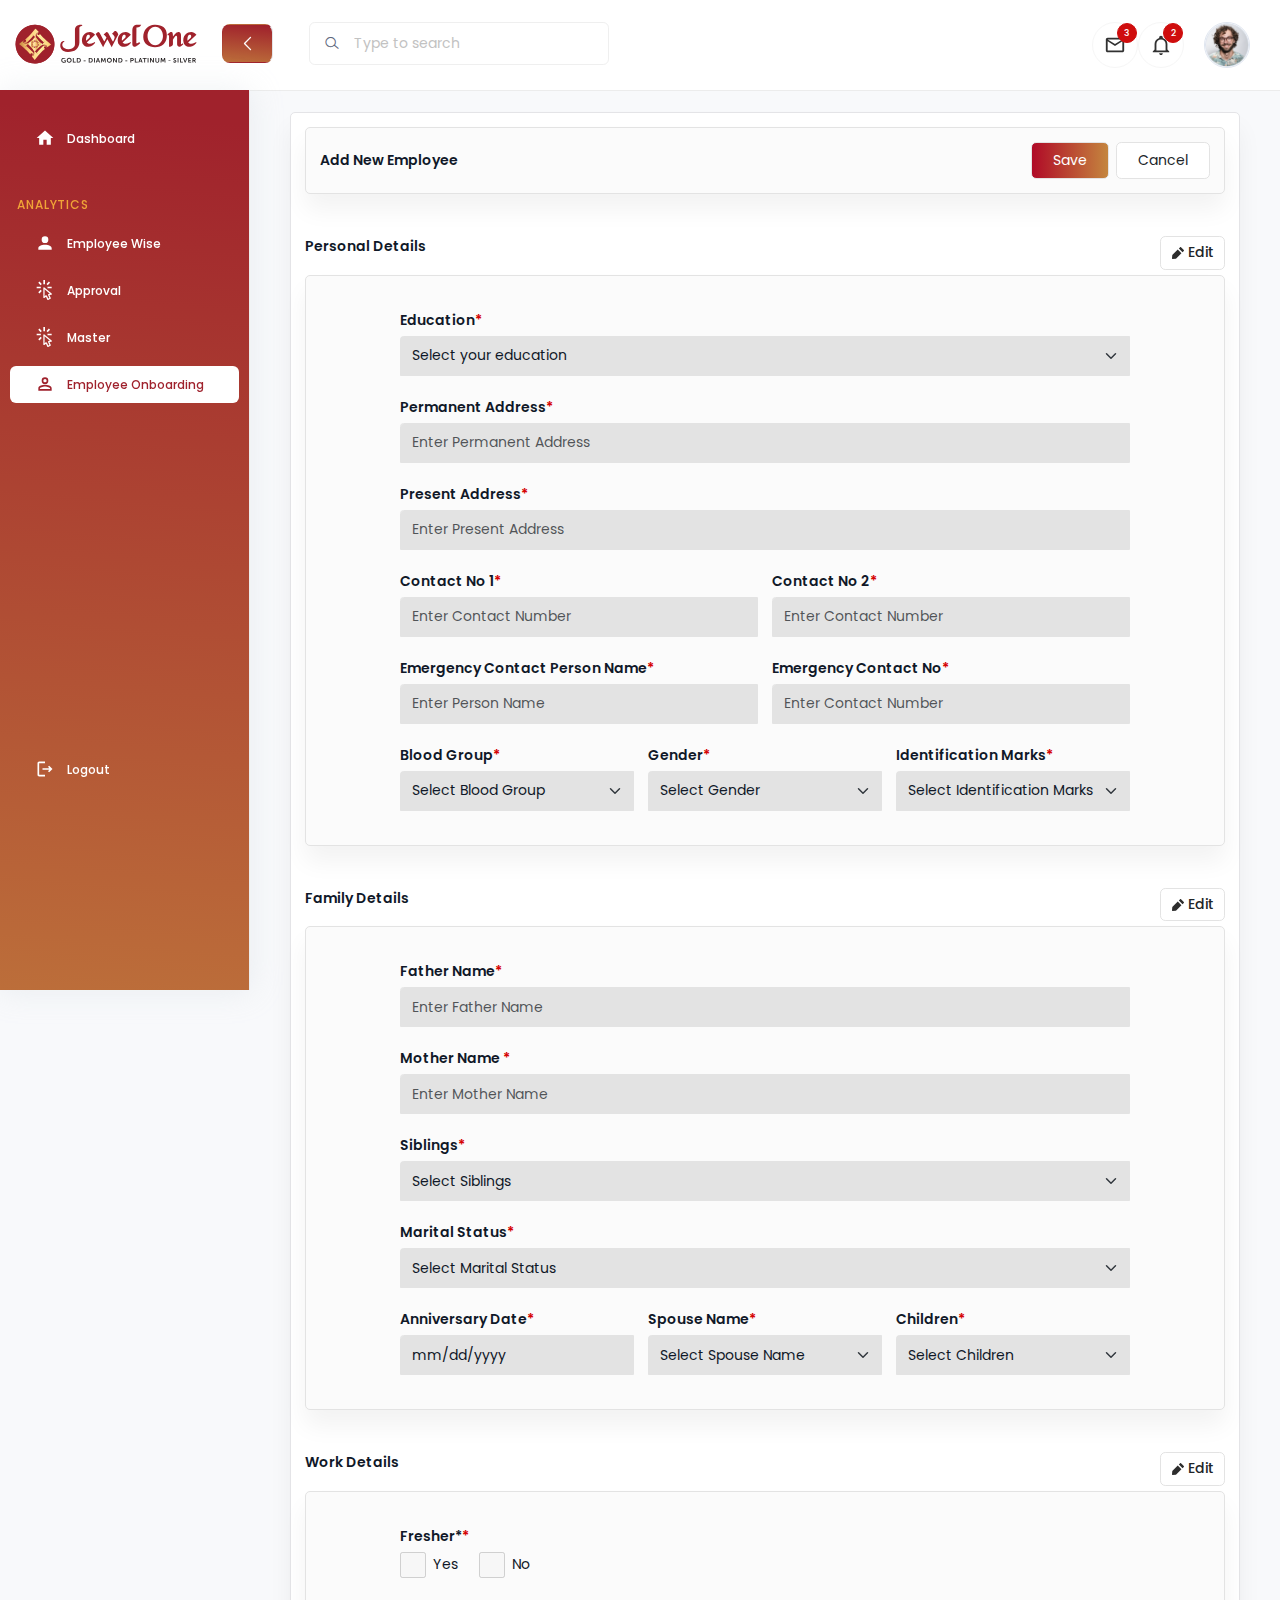
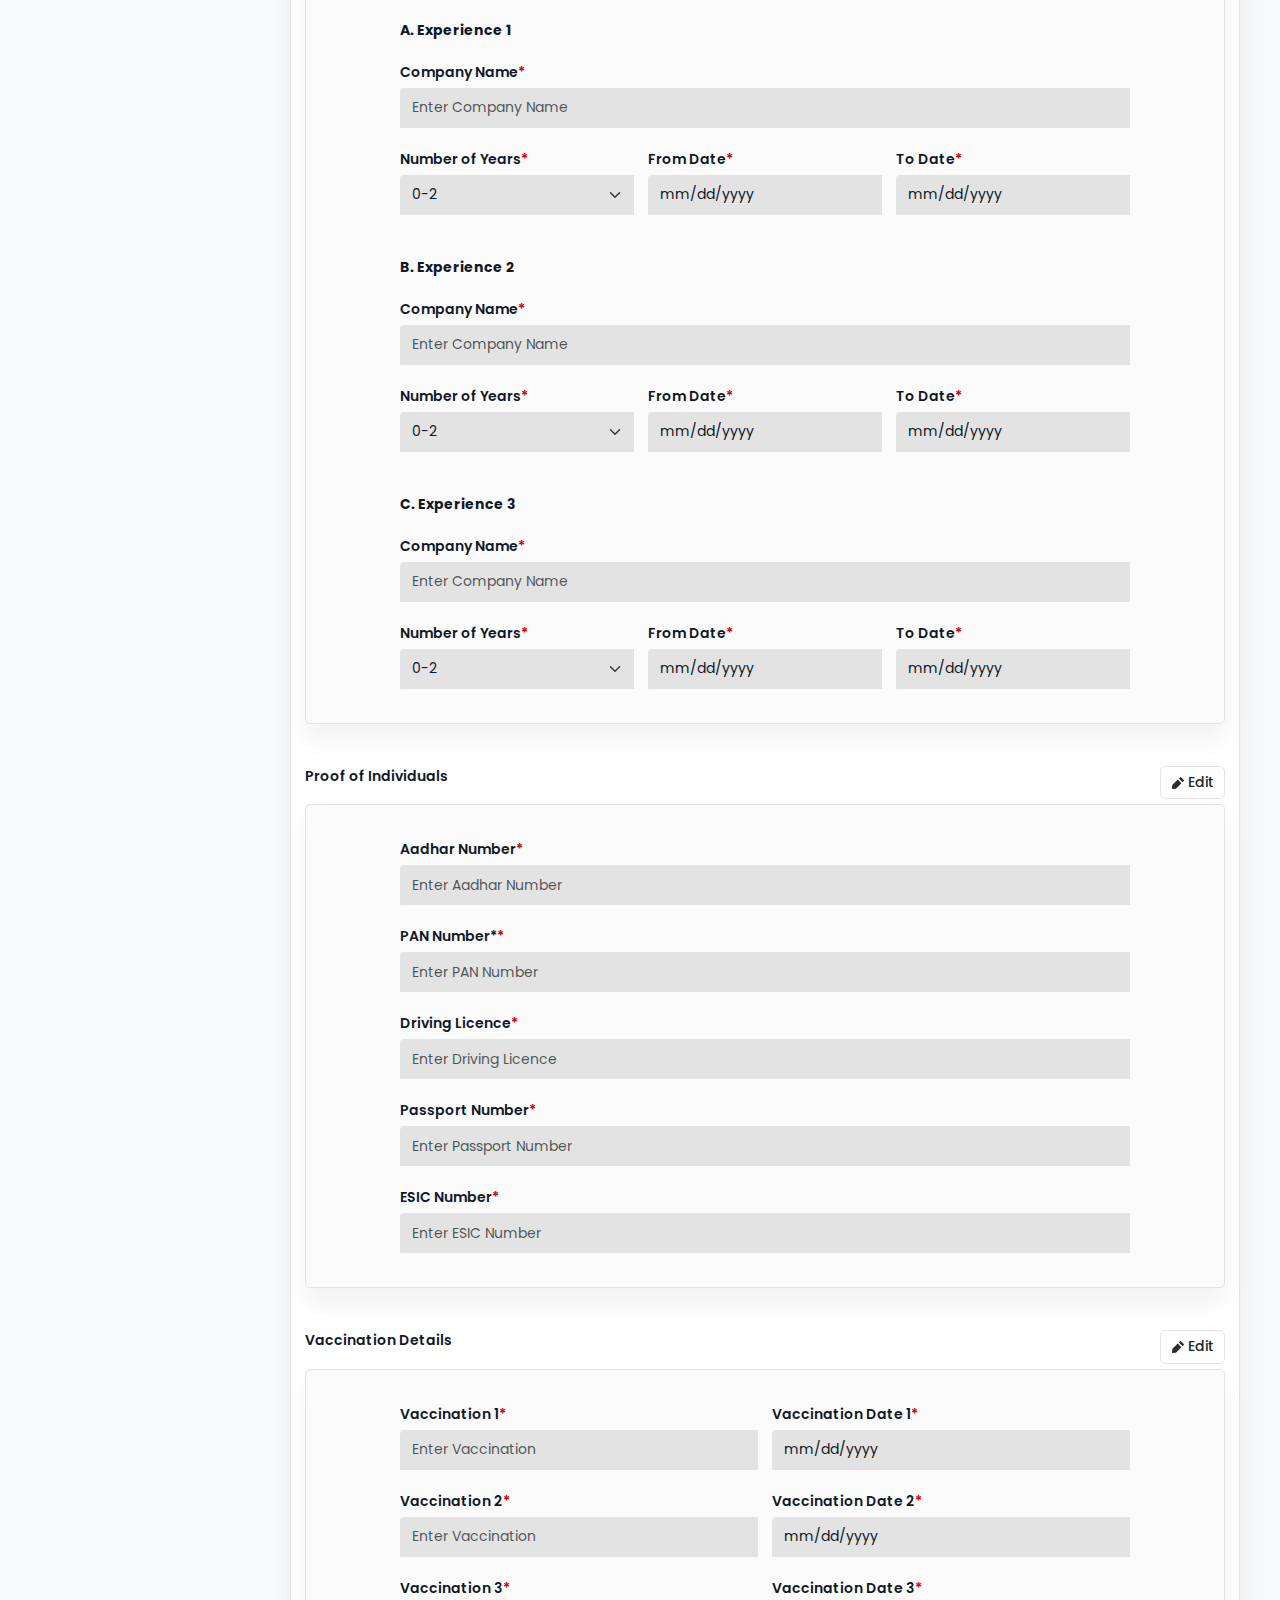
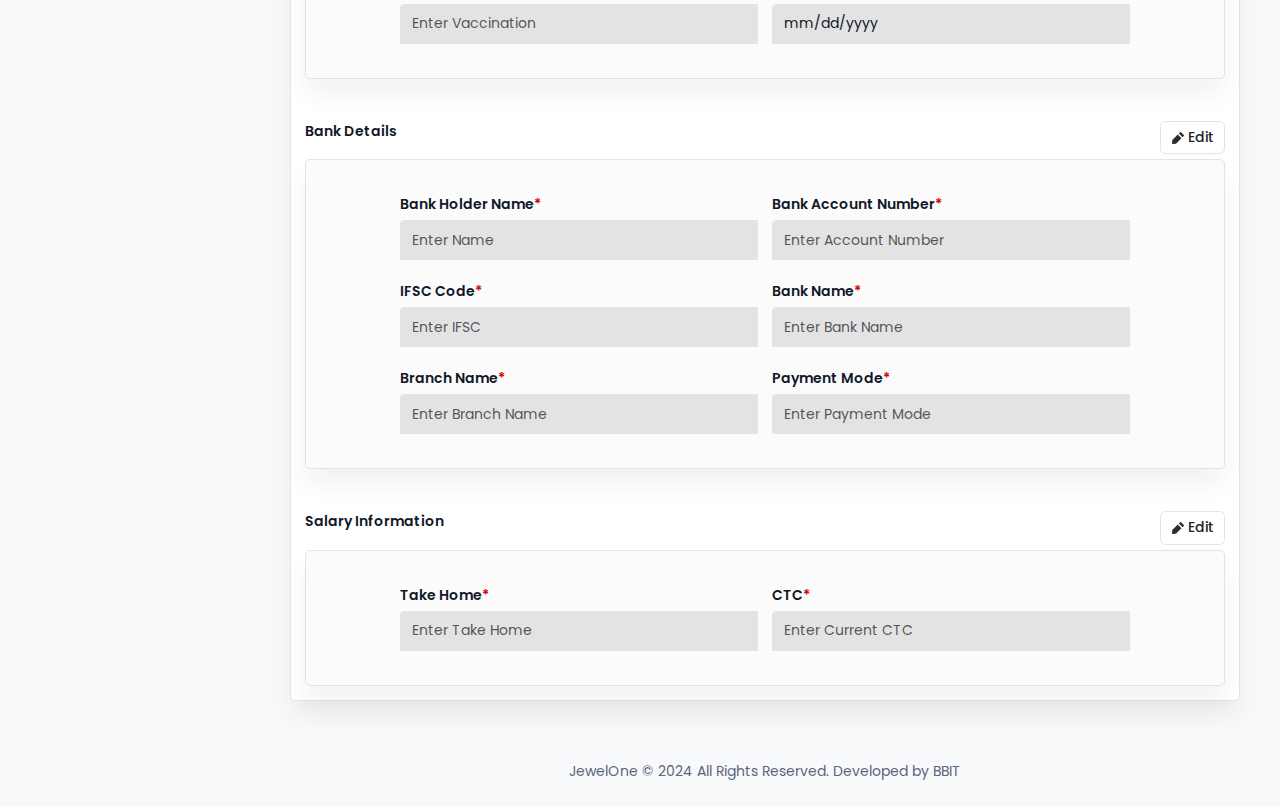
==== commit 4e4c330a: "added new page" ====
--- a/add-new-employee.html
+++ b/add-new-employee.html
@@ -124,7 +124,7 @@
           </li>
 
           <li class="nav-item active">
-            <a href="index.html">
+            <a href="employee-onboarding.html">
               <span class="icon">
                 <svg
                   width="20"
@@ -872,29 +872,28 @@
                               >Fresher*<span class="text-danger">*</span></label
                             >
                             <div class="d-flex gap-4 align-items-center">
-                              <div class="form-check mb-0">
+                              <div class="mb-0 d-flex gap-2 align-items-center">
                                 <input
                                   disabled
-                                  class="form-check-input"
+                                  
                                   type="checkbox"
                                   id="fresher-yes"
                                   value="yes"
                                 />
                                 <label
-                                  class="form-check-label"
+                                  class="form-check-label mb-0"
                                   for="fresher-yes"
                                   >Yes</label
                                 >
                               </div>
-                              <div class="form-check mb-0">
+                              <div class="mb-0 d-flex gap-2 align-items-center">
                                 <input
                                   disabled
-                                  class="form-check-input"
                                   type="checkbox"
                                   id="fresher-no"
                                   value="no"
                                 />
-                                <label class="form-check-label" for="fresher-no"
+                                <label class="form-check-label mb-0" for="fresher-no"
                                   >No</label
                                 >
                               </div>
--- a/assets/css/custom.css
+++ b/assets/css/custom.css
@@ -560,4 +560,124 @@
       padding-left: 10px;
       padding-right: 10px;
   }
+}
+
+
+
+
+
+
+
+
+
+/* .employee-onboarding */
+
+
+/* .employee-onboarding .table input[type="checkbox"]:checked {
+  background-color: #f78d1e;
+}
+.employee-onboarding table input[type="checkbox"]:checked:after {
+  content: "\2713";
+  font-size: 16px;
+  color: white;
+  font-weight: bold;
+} */
+/* .employee-onboarding table input[type="checkbox"] {
+  text-align: center;
+  display: table-cell;
+  vertical-align: middle;
+  width: 24px !important;
+  height: 24px !important;
+  appearance: none;
+  border-radius: 10%;
+  border: 1px solid #f78d1e;
+  accent-color: #9F212C;
+  box-shadow: none;
+  font-size: 1em;
+  margin: auto;
+} */
+
+/* .employee-onboarding table.dataTable thead th,
+.employee-onboarding table.dataTable thead td {
+  border-bottom: none !important;
+} */
+input[type="checkbox"]{
+  accent-color:#9F212C !important;
+}
+.employee-onboarding .card input[type="checkbox"]{
+  accent-color:#9F212C !important;
+  width: 26px;
+  height: 26px;
+  border-radius: 3.6px 0px 0px 0px;
+
+}
+.employee-onboarding .card .submit-btn{
+  border: 1px solid #C4843E !important;
+  color: #C4843E !important;
+  background-color: #fff !important;
+}
+.employee-onboarding button{
+  border: 1px solid #E3E3E3 !important;
+  background-color:#fff;
+}
+.received.active{
+  border: 1px solid #E3E3E3 !important;
+  background: #17A500 !important;
+  color: #fff !important;
+}
+.not-received.active{
+  border: 1px solid #9F212C !important;
+  background-color:#9F212C !important;
+  color: #fff !important;
+}
+.employee-onboarding table.dataTable td.dt-control:before {
+  display: none !important;
+}
+
+.employee-onboarding td.dt-control {
+  cursor: pointer;
+}
+
+table.dataTable > tbody > tr:first-child > *,div.dt-container.dt-empty-footer tbody > tr:last-child > *{
+ padding-bottom: 20px !important;
+}
+.employee-onboarding tbody .card{
+  border-top: 1px solid #C4843E !important;
+  box-shadow: 0px 4px 20px 0px #AEAEAE75;
+  border-radius: 8px;
+}
+.employee-onboarding td{
+  padding:auto 0px !important;
+}
+.employee-onboarding .details-control button {
+  display: flex;
+  align-items: center;
+  justify-content: center;
+  padding: 5px 10px;
+  background-color: transparent;
+  color: #000;
+  border: 1px solid #cecece !important;
+  border-radius: 4px;
+  cursor: pointer;
+}
+
+.employee-onboarding .details-control button .icon {
+  margin-left: 5px;
+}
+
+.employee-onboarding .shown .icon {
+  transform: rotate(90deg);
+}
+
+.employee-onboarding table.dataTable th.dt-type-numeric,
+.employee-onboarding table.dataTable th.dt-type-date,
+.employee-onboarding table.dataTable td.dt-type-numeric,
+.employee-onboarding table.dataTable td.dt-type-date {
+  text-align: center !important;
+}
+
+.employee-onboarding .table thead th,
+.employee-onboarding .table td {
+  text-align: center !important;
+  /* font-size: 14px; */
 }